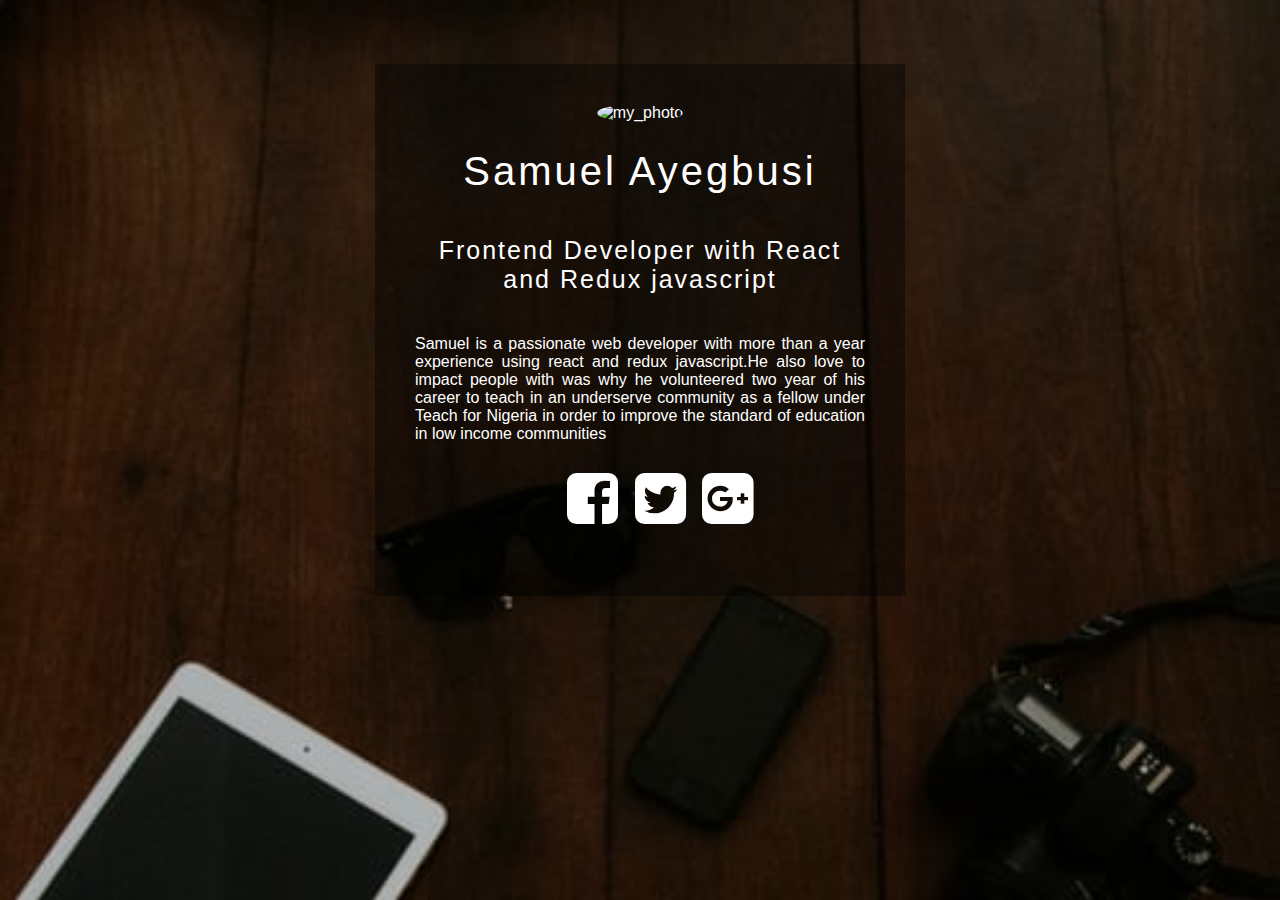
==== index.html @ 6eb6e479 "initial commit on my portfolio" ====
<!DOCTYPE html>
<html lang="en">
<head>
    <meta charset="UTF-8">
    <meta name="viewport" content="width=device-width, initial-scale=1.0">
    <meta http-equiv="X-UA-Compatible" content="ie=edge">
    <link rel="stylesheet" href="https://cdnjs.cloudflare.com/ajax/libs/font-awesome/4.7.0/css/font-awesome.min.css">
   <!--
    <script src="use.fontawesome.com/d1341f9b7a.js"></script>
    -->
    <link rel="stylesheet" href="style.css">
    <title>Personal Website</title>
</head>
<body>
    <div class="box"> 
        <img src="./samuel.jpg" alt="my_photo" class="box-img">
        <h1>Samuel Ayegbusi</h1>
        <h5>Frontend Developer with React and Redux javascript</h5>
        <p>Samuel is a passionate web developer with more than a year experience using react and
             redux javascript.He also love to impact people with was why he volunteered 
             two year of his career to teach in an underserve community as a fellow under Teach for Nigeria
            in order to improve the standard of education in low income communities
        </p>
        <ul>
            <li><a href="#"><i class="fa fa-facebook-square" aria-hidden="true"></i></a></li>
            <li><a href="#"><i class="fa fa-twitter-square"aria-hidden="true"></i></a></li>
            <li><a href="#"><i class="fa fa-google-plus-square"aria-hidden="true"></i></a></li>
        </ul>
    </div>
</body>
</html>
---- style.css ----
body{
    padding: 0;
    margin: 0;
    background: url(./work1.jpg ) no-repeat;
    background-size: cover;
    opacity: 1;
}

.box{
    width: 450px;
    background: rgba(0, 0, 0, 0.4);
    padding: 40px;
    text-align: center;
    margin: auto;
    margin-top: 5%;
    color: white;
    font-family:'Century Gothic', sans-serif;
}

.box-img{
    border-radius: 50%;
    width: 200px;
    height: 200px;
}

.box h1{
    font-size: 40px;
    letter-spacing: 3px;
    font-weight: 100;
}

.box h5{
    font-size: 25px;
    letter-spacing: 2px;
    font-weight: 100;
}
.box p{
    text-align: justify;
}

.ul{
    margin: 0;
    padding: 0;
}

.box li{
    display: inline-block;
    margin: 6px;
    list-style: none;
}

.box li a{
    color: white;
    text-decoration: none;
    font-size: 60px;
    transition: all ease-in-out 250ms;
}

.box li a:hover{
    color:#b9b9b9;
}
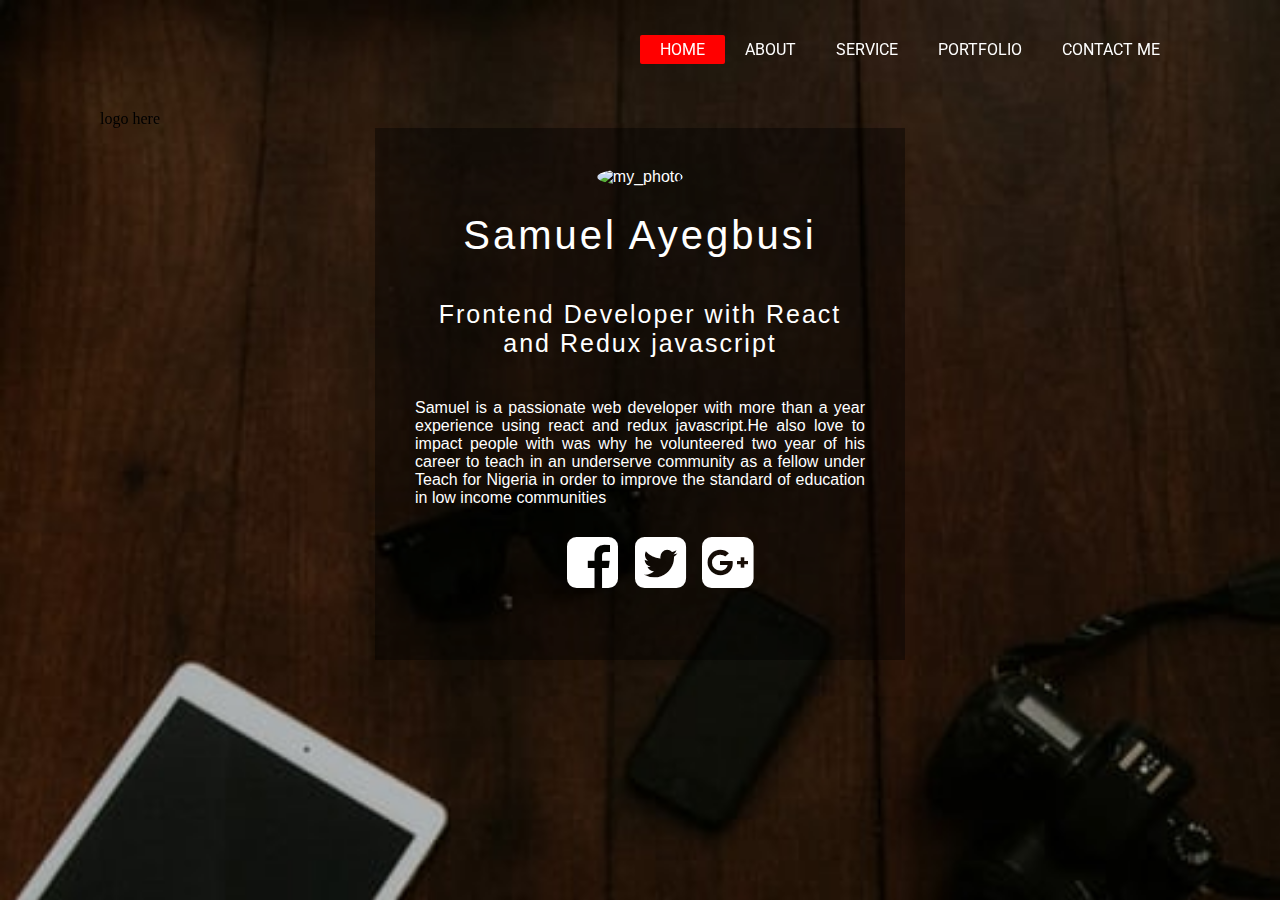
==== commit fc983be3: "added sticky navbar and contact form" ====
--- a/index.html
+++ b/index.html
@@ -9,9 +9,28 @@
     <script src="use.fontawesome.com/d1341f9b7a.js"></script>
     -->
     <link rel="stylesheet" href="style.css">
+
     <title>Personal Website</title>
+    <script src="https://code.jquery.com/jquery-3.4.1.js"></script>
 </head>
 <body>
+    <header>
+        <nav>
+            <div class="logo">
+                <img/>
+                <p>logo here</p>
+            </div>
+            <ul>
+                <li><a href="index.html" class="active">Home</a></li>
+                <li><a href="#">About</a></li>
+                <li><a href="#">Service</a></li>
+                <li><a href="#">Portfolio</a></li>
+                <li><a href="contact.html">Contact me</a></li>
+            </ul>
+        </nav>
+    </header>
+    
+
     <div class="box"> 
         <img src="./samuel.jpg" alt="my_photo" class="box-img">
         <h1>Samuel Ayegbusi</h1>
@@ -27,5 +46,15 @@
             <li><a href="#"><i class="fa fa-google-plus-square"aria-hidden="true"></i></a></li>
         </ul>
     </div>
+
+<script>
+$(window).on('scroll', function(){
+    if($(window).scrollTop()){
+        $('nav').addClass('black');
+    }
+    else{
+        $('nav').removeClass('black');
+    }
+})  </script>
 </body>
 </html>--- a/style.css
+++ b/style.css
@@ -1,3 +1,5 @@
+@import url('https://fonts.googleapis.com/css?family=Roboto:700');
+
 body{
     padding: 0;
     margin: 0;
@@ -12,7 +14,7 @@
     padding: 40px;
     text-align: center;
     margin: auto;
-    margin-top: 5%;
+    margin-top: 10%;
     color: white;
     font-family:'Century Gothic', sans-serif;
 }
@@ -58,4 +60,65 @@
 
 .box li a:hover{
     color:#b9b9b9;
+}
+
+nav{
+    position: fixed;
+    top: 0;
+    left: 0;
+    width: 100%;
+    height: 100px;
+    padding: 10px 100px;
+    box-sizing: border-box;
+    transition: .5s;
+
+}
+nav.black{
+    background: rgba(0,0,0, 0.8);
+}
+
+nav .logo{
+    float: left;
+}
+
+nav .logo img{
+    height: 80px;
+    transition: .5s;
+
+}
+
+nav ul{
+    float: right;
+    margin: 0;
+    padding: 0;
+    display: flex;
+
+}
+
+nav ul li{
+    list-style: none;
+   
+}
+
+
+nav ul li a {
+    line-height: 80px;
+    color: white;
+    padding: 5px 20px;
+    font-family: 'Roboto', sans-serif;
+    text-decoration: none;
+    text-transform: uppercase;
+    transition: .5s;
+    border-radius: 2px;
+
+}
+
+nav ul li a.active{
+    color: #fff;
+    background: #f00;
+}
+nav ul li a:hover{
+    color: #fff;
+    background: green;
+
 }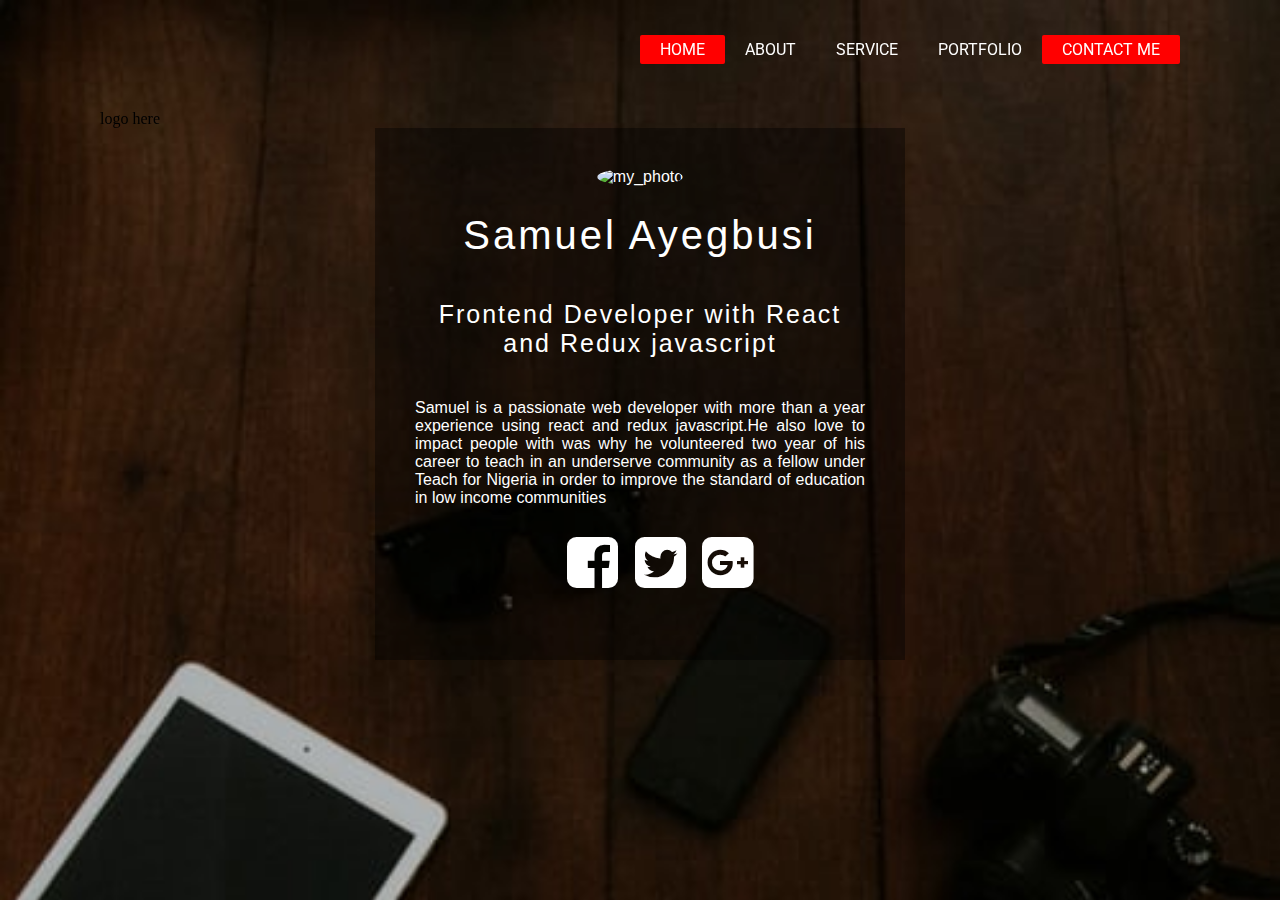
==== commit e30ae4c9: "modified existing files" ====
--- a/index.html
+++ b/index.html
@@ -21,11 +21,11 @@
                 <p>logo here</p>
             </div>
             <ul>
-                <li><a href="index.html" class="active">Home</a></li>
+                <li><a href="#index.html" class="active">Home</a></li>
                 <li><a href="#">About</a></li>
                 <li><a href="#">Service</a></li>
                 <li><a href="#">Portfolio</a></li>
-                <li><a href="contact.html">Contact me</a></li>
+                <li><a href="contact.html" class="active">Contact me</a></li>
             </ul>
         </nav>
     </header>
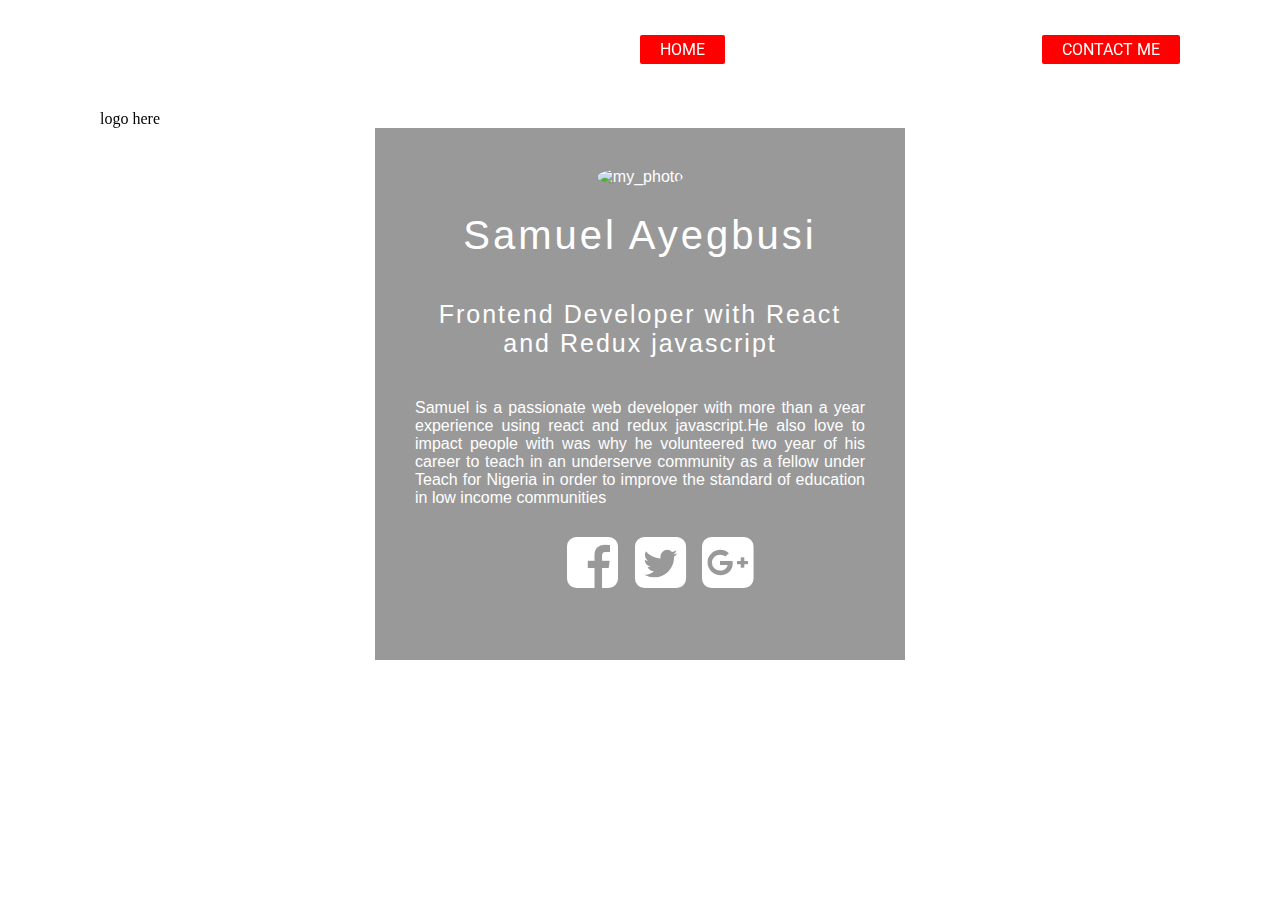
==== commit c5f713e1: "added links ti href" ====
--- a/index.html
+++ b/index.html
@@ -32,7 +32,7 @@
     
 
     <div class="box"> 
-        <img src="./samuel.jpg" alt="my_photo" class="box-img">
+        <img src="./samuel.jpg" alt="my_photo" class="box-img"/>
         <h1>Samuel Ayegbusi</h1>
         <h5>Frontend Developer with React and Redux javascript</h5>
         <p>Samuel is a passionate web developer with more than a year experience using react and
@@ -41,9 +41,9 @@
             in order to improve the standard of education in low income communities
         </p>
         <ul>
-            <li><a href="#"><i class="fa fa-facebook-square" aria-hidden="true"></i></a></li>
-            <li><a href="#"><i class="fa fa-twitter-square"aria-hidden="true"></i></a></li>
-            <li><a href="#"><i class="fa fa-google-plus-square"aria-hidden="true"></i></a></li>
+            <li><a href="https://www.facebook.com/cixtein"><i class="fa fa-facebook-square" aria-hidden="true"></i></a></li>
+            <li><a href="https://www.twitter.com/sambalicious_sa"><i class="fa fa-twitter-square"aria-hidden="true"></i></a></li>
+            <li><a href="https://www.google.com.stemitope370"><i class="fa fa-google-plus-square"aria-hidden="true"></i></a></li>
         </ul>
     </div>
 
